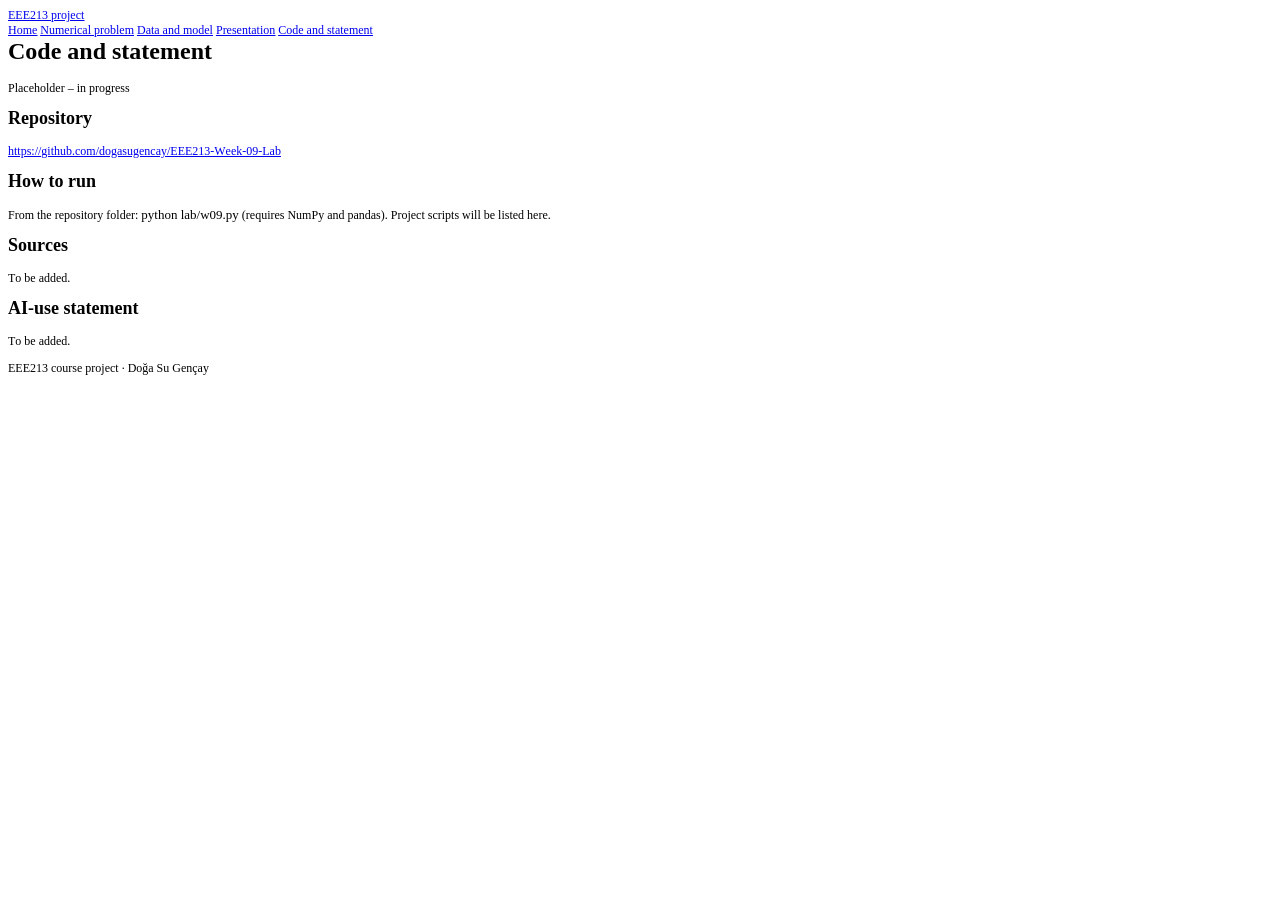
==== code.html @ d5225ee0 "Pages added" ====
<!DOCTYPE html PUBLIC "-//W3C//DTD HTML 4.01//EN" "http://www.w3.org/TR/html4/strict.dtd">
<html>
<head>
  <meta http-equiv="Content-Type" content="text/html; charset=utf-8">
  <meta http-equiv="Content-Style-Type" content="text/css">
  <title></title>
  <meta name="Generator" content="Cocoa HTML Writer">
  <meta name="CocoaVersion" content="2775.1">
  <style type="text/css">
    p.p1 {margin: 0.0px 0.0px 0.0px 0.0px; font: 12.0px Times; color: #0000e9; -webkit-text-stroke: #0000e9}
    p.p3 {margin: 0.0px 0.0px 12.0px 0.0px; font: 12.0px Times; -webkit-text-stroke: #000000}
    p.p5 {margin: 0.0px 0.0px 12.0px 0.0px; font: 12.0px Times; color: #0000e9; -webkit-text-stroke: #0000e9}
    p.p6 {margin: 0.0px 0.0px 0.0px 0.0px; font: 12.0px Times; -webkit-text-stroke: #000000}
    span.s1 {text-decoration: underline ; font-kerning: none}
    span.s2 {font-kerning: none; color: #000000; -webkit-text-stroke: 0px #000000}
    span.s3 {text-decoration: underline ; font-kerning: none; -webkit-text-stroke: 0px #0000e9}
    span.s4 {font-kerning: none}
    span.s5 {font: 13.0px Menlo; font-kerning: none}
  </style>
</head>
<body>
<p class="p1"><span class="s1"><a href="file:///Users/dogasugencay/Downloads/eee213%202/index.html">EEE213 project</a></span></p>
<p class="p1"><span class="s1"><a href="file:///Users/dogasugencay/Downloads/eee213%202/index.html">Home</a></span><span class="s2"> <a href="file:///Users/dogasugencay/Downloads/eee213%202/numerical.html"><span class="s3">Numerical problem</span></a> <a href="file:///Users/dogasugencay/Downloads/eee213%202/data-model.html"><span class="s3">Data and model</span></a> <a href="file:///Users/dogasugencay/Downloads/eee213%202/presentation.html"><span class="s3">Presentation</span></a> <a href="file:///Users/dogasugencay/Downloads/eee213%202/code.html"><span class="s3">Code and statement</span></a></span></p>
<h1 style="margin: 0.0px 0.0px 16.1px 0.0px; font: 24.0px Times; -webkit-text-stroke: #000000"><span class="s4"><b>Code and statement</b></span></h1>
<p class="p3"><span class="s4">Placeholder – in progress</span></p>
<h2 style="margin: 0.0px 0.0px 14.9px 0.0px; font: 18.0px Times; -webkit-text-stroke: #000000"><span class="s4"><b>Repository</b></span></h2>
<p class="p5"><span class="s1"><a href="https://github.com/YOUR-USERNAME/YOUR-REPOSITORY">https://github.com/dogasugencay/EEE213-Week-09-Lab</a></span></p>
<h2 style="margin: 0.0px 0.0px 14.9px 0.0px; font: 18.0px Times; -webkit-text-stroke: #000000"><span class="s4"><b>How to run</b></span></h2>
<p class="p3"><span class="s4">From the repository folder: </span><span class="s5">python lab/w09.py</span><span class="s4"> (requires NumPy and pandas). Project scripts will be listed here.</span></p>
<h2 style="margin: 0.0px 0.0px 14.9px 0.0px; font: 18.0px Times; -webkit-text-stroke: #000000"><span class="s4"><b>Sources</b></span></h2>
<p class="p3"><span class="s4">To be added.</span></p>
<h2 style="margin: 0.0px 0.0px 14.9px 0.0px; font: 18.0px Times; -webkit-text-stroke: #000000"><span class="s4"><b>AI-use statement</b></span></h2>
<p class="p3"><span class="s4">To be added.</span></p>
<p class="p6"><span class="s4">EEE213 course project · Doğa Su Gençay</span></p>
</body>
</html>
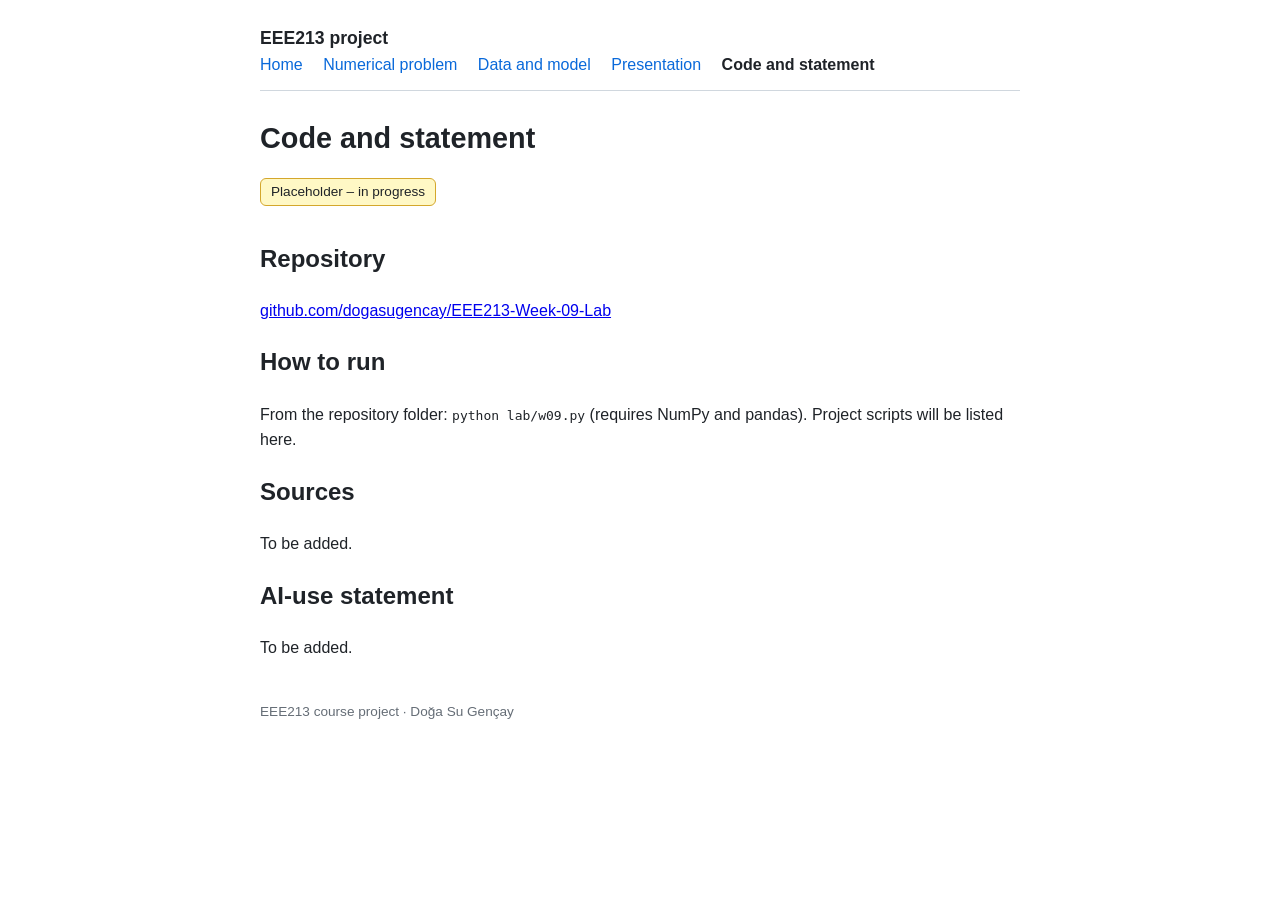
==== commit b15fdec5: "Add files via upload" ====
--- a/code.html
+++ b/code.html
@@ -1,36 +1,28 @@
-<!DOCTYPE html PUBLIC "-//W3C//DTD HTML 4.01//EN" "http://www.w3.org/TR/html4/strict.dtd">
-<html>
+<!DOCTYPE html>
+<html lang="en">
 <head>
-  <meta http-equiv="Content-Type" content="text/html; charset=utf-8">
-  <meta http-equiv="Content-Style-Type" content="text/css">
-  <title></title>
-  <meta name="Generator" content="Cocoa HTML Writer">
-  <meta name="CocoaVersion" content="2775.1">
-  <style type="text/css">
-    p.p1 {margin: 0.0px 0.0px 0.0px 0.0px; font: 12.0px Times; color: #0000e9; -webkit-text-stroke: #0000e9}
-    p.p3 {margin: 0.0px 0.0px 12.0px 0.0px; font: 12.0px Times; -webkit-text-stroke: #000000}
-    p.p5 {margin: 0.0px 0.0px 12.0px 0.0px; font: 12.0px Times; color: #0000e9; -webkit-text-stroke: #0000e9}
-    p.p6 {margin: 0.0px 0.0px 0.0px 0.0px; font: 12.0px Times; -webkit-text-stroke: #000000}
-    span.s1 {text-decoration: underline ; font-kerning: none}
-    span.s2 {font-kerning: none; color: #000000; -webkit-text-stroke: 0px #000000}
-    span.s3 {text-decoration: underline ; font-kerning: none; -webkit-text-stroke: 0px #0000e9}
-    span.s4 {font-kerning: none}
-    span.s5 {font: 13.0px Menlo; font-kerning: none}
-  </style>
+<meta charset="utf-8">
+<meta name="viewport" content="width=device-width, initial-scale=1">
+<title>Code and statement | EEE213 project</title>
+<link rel="stylesheet" href="style.css">
 </head>
 <body>
-<p class="p1"><span class="s1"><a href="file:///Users/dogasugencay/Downloads/eee213%202/index.html">EEE213 project</a></span></p>
-<p class="p1"><span class="s1"><a href="file:///Users/dogasugencay/Downloads/eee213%202/index.html">Home</a></span><span class="s2"> <a href="file:///Users/dogasugencay/Downloads/eee213%202/numerical.html"><span class="s3">Numerical problem</span></a> <a href="file:///Users/dogasugencay/Downloads/eee213%202/data-model.html"><span class="s3">Data and model</span></a> <a href="file:///Users/dogasugencay/Downloads/eee213%202/presentation.html"><span class="s3">Presentation</span></a> <a href="file:///Users/dogasugencay/Downloads/eee213%202/code.html"><span class="s3">Code and statement</span></a></span></p>
-<h1 style="margin: 0.0px 0.0px 16.1px 0.0px; font: 24.0px Times; -webkit-text-stroke: #000000"><span class="s4"><b>Code and statement</b></span></h1>
-<p class="p3"><span class="s4">Placeholder – in progress</span></p>
-<h2 style="margin: 0.0px 0.0px 14.9px 0.0px; font: 18.0px Times; -webkit-text-stroke: #000000"><span class="s4"><b>Repository</b></span></h2>
-<p class="p5"><span class="s1"><a href="https://github.com/YOUR-USERNAME/YOUR-REPOSITORY">https://github.com/dogasugencay/EEE213-Week-09-Lab</a></span></p>
-<h2 style="margin: 0.0px 0.0px 14.9px 0.0px; font: 18.0px Times; -webkit-text-stroke: #000000"><span class="s4"><b>How to run</b></span></h2>
-<p class="p3"><span class="s4">From the repository folder: </span><span class="s5">python lab/w09.py</span><span class="s4"> (requires NumPy and pandas). Project scripts will be listed here.</span></p>
-<h2 style="margin: 0.0px 0.0px 14.9px 0.0px; font: 18.0px Times; -webkit-text-stroke: #000000"><span class="s4"><b>Sources</b></span></h2>
-<p class="p3"><span class="s4">To be added.</span></p>
-<h2 style="margin: 0.0px 0.0px 14.9px 0.0px; font: 18.0px Times; -webkit-text-stroke: #000000"><span class="s4"><b>AI-use statement</b></span></h2>
-<p class="p3"><span class="s4">To be added.</span></p>
-<p class="p6"><span class="s4">EEE213 course project · Doğa Su Gençay</span></p>
+<header>
+<a class="site" href="index.html">EEE213 project</a>
+<nav><a href="index.html">Home</a> <a href="numerical.html">Numerical problem</a> <a href="data-model.html">Data and model</a> <a href="presentation.html">Presentation</a> <a href="code.html" class="current">Code and statement</a></nav>
+</header>
+<main>
+<h1>Code and statement</h1>
+<p class="status">Placeholder &ndash; in progress</p>
+<h2>Repository</h2>
+<p><a href="https://github.com/dogasugencay/EEE213-Week-09-Lab">github.com/dogasugencay/EEE213-Week-09-Lab</a></p>
+<h2>How to run</h2>
+<p>From the repository folder: <code>python lab/w09.py</code> (requires NumPy and pandas). Project scripts will be listed here.</p>
+<h2>Sources</h2>
+<p>To be added.</p>
+<h2>AI-use statement</h2>
+<p>To be added.</p>
+</main>
+<footer>EEE213 course project &middot; Doğa Su Gençay</footer>
 </body>
 </html>
--- a/style.css
+++ b/style.css
@@ -0,0 +1,10 @@
+body { font-family: -apple-system, "Segoe UI", Roboto, Arial, sans-serif; max-width: 760px; margin: 0 auto; padding: 24px 20px 48px; line-height: 1.6; color: #1f2328; }
+header { border-bottom: 1px solid #d0d7de; margin-bottom: 24px; padding-bottom: 12px; }
+header .site { font-size: 1.1rem; font-weight: 600; color: #1f2328; text-decoration: none; }
+nav a { margin-right: 16px; color: #0969da; text-decoration: none; }
+nav a:hover { text-decoration: underline; }
+nav a.current { font-weight: 600; color: #1f2328; }
+h1 { font-size: 1.8rem; margin-bottom: 4px; }
+.status { display: inline-block; background: #fff8c5; border: 1px solid #d4a72c; border-radius: 6px; padding: 2px 10px; font-size: 0.85rem; }
+ul.pages li { margin-bottom: 10px; }
+footer { margin-top: 40px; font-size: 0.85rem; color: #656d76; }
